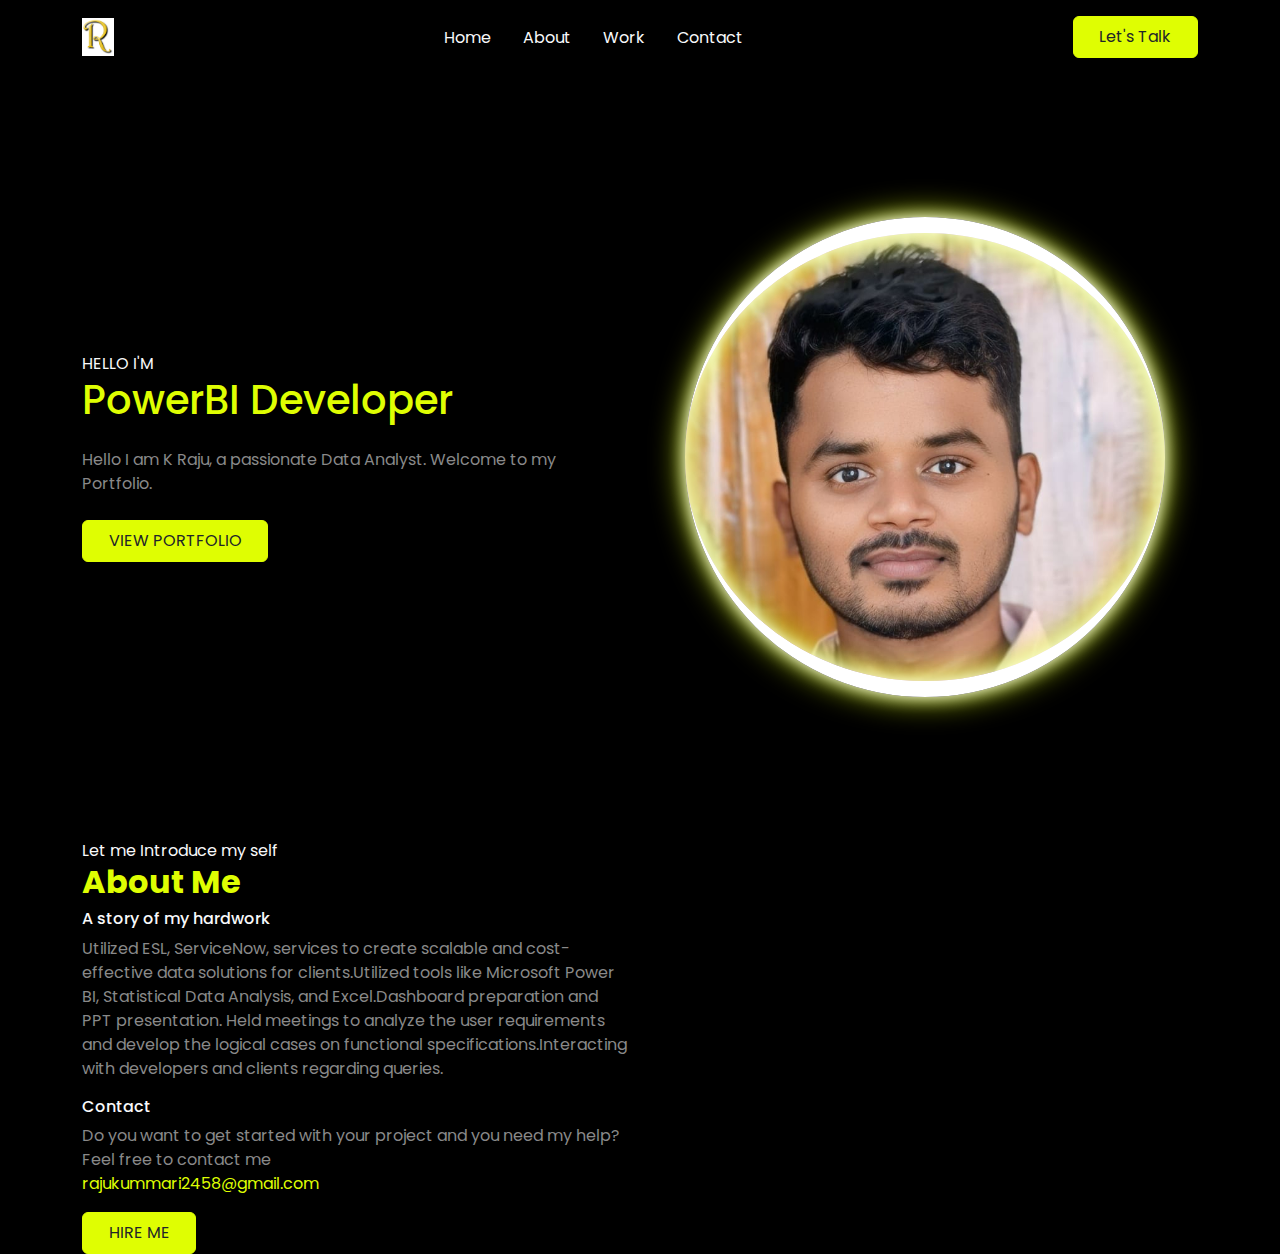
==== index.html @ 033bc4c7 "Update and rename Index.html to index.html" ====
<!DOCTYPE html>
<html lang="en">

<head>
  <meta charset="UTF-8">
  <meta name="viewport" content="width=device-width, initial-scale=1.0">
  <title>Raju Portfolio</title>
  <link rel="icon" type="image/png" href="Images/Image1.png">
  <link href="https://cdn.jsdelivr.net/npm/bootstrap@5.3.3/dist/css/bootstrap.min.css" rel="stylesheet"
    integrity="sha384-QWTKZyjpPEjISv5WaRU9OFeRpok6YctnYmDr5pNlyT2bRjXh0JMhjY6hW+ALEwIH" crossorigin="anonymous">
  <link rel="stylesheet" href="style.css">
</head>

<body class="bg-black">
  <!-- Navbar start -->
  <nav class="navbar navbar-expand-lg py-3">
    <div class="container">
      <img src="Images/Image1.png" alt="logo" class="navbar-logo">
      <button class="navbar-toggler border-0 shadow-none" type="button" data-bs-toggle="collapse"
        data-bs-target="#navbarSupportedContent" aria-controls="navbarSupportedContent" aria-expanded="false"
        aria-label="Toggle navigation">
        <span class="navbar-toggler-icon"></span>
      </button>
      <div class="collapse navbar-collapse text-center" id="navbarSupportedContent">
        <ul class="navbar-nav m-auto mb-2 mb-lg-0 gap-3">
          <li class="nav-item">
            <a class="nav-link text-light active" aria-current="page" href="#home">Home</a>
          </li>
          <li class="nav-item">
            <a class="nav-link text-light" href="#about">About</a>
          </li>
          <li class="nav-item">
            <a class="nav-link text-light" href="#work">Work</a>
          </li>
          <li class="nav-item">
            <a class="nav-link text-light" href="#contact">Contact</a>
          </li>
        </ul>
        <button type="button" class="btn mybtn bg-green">Let's Talk</button>
      </div>
    </div>
  </nav>
  <!-- Navbar end -->

  <main>
    <section class="main-section d-flex align-items-center">
      <div class="container">
        <div class="row align-items-center gap-3 gap-lg-0">
          <div class="col-lg-6">
            <span class="text-light text-uppercase">Hello I'm</span>
            <h1 class="txt-green">PowerBI Developer</h1>
            <p class="txt-gray mt-4 mb-4">
              Hello I am K Raju, a passionate Data Analyst. Welcome to my Portfolio.
            </p>
            <button type="button" class="btn mybtn bg-green">VIEW PORTFOLIO</button>

          </div>
          <div class="col-lg-6">
            <div class="image-container mx-auto"></div>
          </div>

        </div>
      </div>
    </section>

    <section>
      <div class="container">
        <div class="row align-items-center">
          <div class="col-lg-6">
            <span class="text-light">Let me Introduce my self</span>
            <h2 class="txt-green fw-bold">About Me</h2>
            <h6 class="text-light">A story of my hardwork</h6>
            <p class="txt-gray para1">Utilized ESL, ServiceNow, services to create scalable and cost-effective data solutions
              for clients.Utilized tools like Microsoft Power BI, Statistical Data Analysis, and Excel.Dashboard
              preparation and PPT presentation. Held meetings to analyze the user requirements and develop the logical
              cases on functional specifications.Interacting with developers and clients regarding queries.
            </p>
            <h6 class="text-light">Contact</h6>
            <p class="txt-gray para2">Do you want to get started with your project and you need my help? Feel free to contact
              me
              <a href="#" class="txt-green d-block">rajukummari2458@gmail.com</a>
            </p>
            <a href="https://github.com/Raju2458/Sample-Repository/tree/913db9e535141006c1874f4032244beb3bd49828/Portfolio" target="_blank"><button type="button" class="btn mybtn bg-green">HIRE ME</button></a>

          </div>
        </div>
      </div>
    </section>
  </main>





  <script src="https://cdn.jsdelivr.net/npm/@popperjs/core@2.11.8/dist/umd/popper.min.js"
    integrity="sha384-I7E8VVD/ismYTF4hNIPjVp/Zjvgyol6VFvRkX/vR+Vc4jQkC+hVqc2pM8ODewa9r"
    crossorigin="anonymous"></script>
  <script src="https://cdn.jsdelivr.net/npm/bootstrap@5.3.3/dist/js/bootstrap.min.js"
    integrity="sha384-0pUGZvbkm6XF6gxjEnlmuGrJXVbNuzT9qBBavbLwCsOGabYfZo0T0to5eqruptLy"
    crossorigin="anonymous"></script>
</body>

</html>
---- style.css ----
@import url('https://fonts.googleapis.com/css2?family=Poppins:ital,wght@0,100;0,200;0,300;0,400;0,500;0,600;0,700;0,800;0,900;1,100;1,200;1,300;1,400;1,500;1,600;1,700;1,800;1,900&display=swap');
*{
    font-family: "Poppins", sans-serif;
}

:root{
    --green-clr: #dffe02;
    --gray-clr: #898989;
    --dark-blue-clr: #171C22;
}

.bg-green{
    background: var(--green-clr);
}

.bg-dark-blue{
    background: var(--dark-blue-clr);
}

.txt-green{
    color: var(--green-clr);
}
.txt-gray{
    color: var(--gray-clr);
}


.navbar-logo{
    width: 2rem;
}

.mybtn{
    border: .1rem solid var(--green-clr) !important;
    padding: .5rem 1.6rem;
}

.mybtn:hover{
    background: transparent;
    color: var(--gray-clr) !important;
}

.navbar-toggler-icon{
    background-image: url("data:image/svg+xml,%3Csvg xmlns='http://www.w3.org/2000/svg' viewBox='0 0 30 30'%3E%3Cpath stroke='rgba(255, 255, 255, 1)' stroke-linecap='round' stroke-miterlimit='10' stroke-width='2' d='M4 7h22M4 15h22M4 23h22'/%3E%3C/svg%3E");
    width: 2rem;
}
.image-container{
    width: 30rem;
    aspect-ratio: 1;
    border-radius: 50%;
    border-top: 1rem solid white;
    border-bottom: 1rem solid white;
    background-image: url(Images/Raju_pic.jpeg);
    background-position: center;
    background-size: 100%;
    background-position: center 0%;
    box-shadow: 
    0 0 1rem white,
    inset 0 0 1rem white,
    0 0 2rem var(--green-clr),
    inset 0 0 2rem var(--green-clr);
}

.main-section{
    min-height: 85vh;
}






@media screen and (max-width: 680px) {
    h1{
        font-size: 1rem;
    }
    h2{
        font-size: 1rem;
    }
    h6{
        font-size: 1rem;
    }

    .image-container{
        width: 20rem;
    }
}

a{
    text-decoration: none;
}

li{
    list-style: none;
}
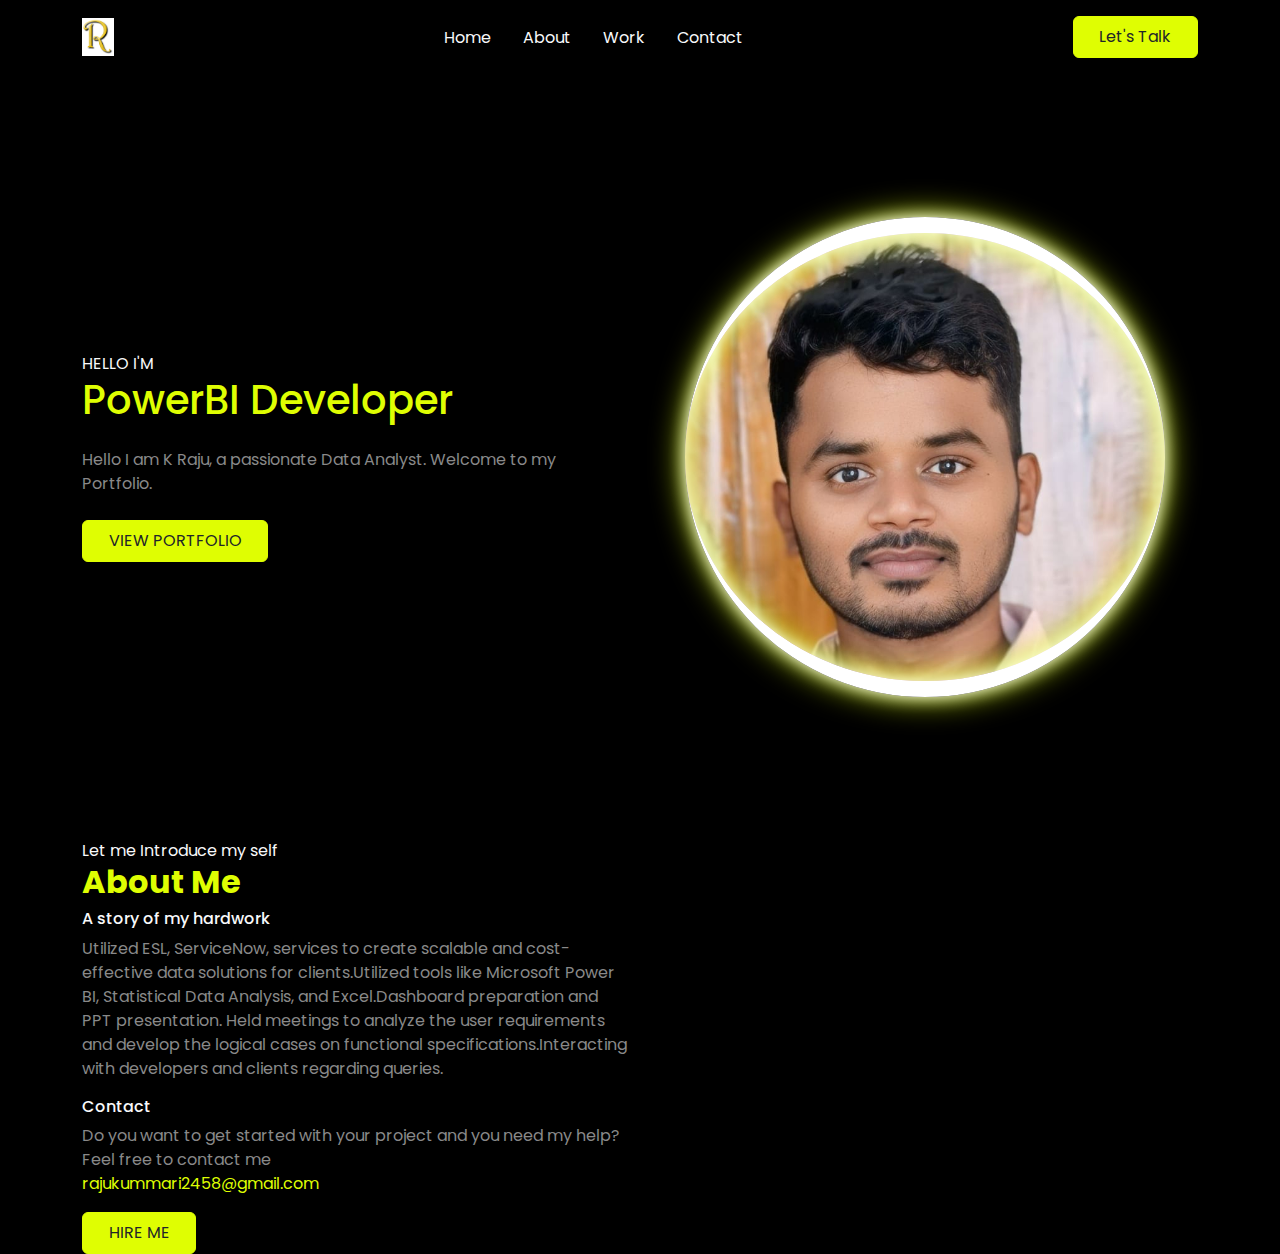
==== commit 60896c3d: "Update index.html" ====
--- a/index.html
+++ b/index.html
@@ -63,7 +63,7 @@
       </div>
     </section>
 
-    <section>
+    <section id="about"> 
       <div class="container">
         <div class="row align-items-center">
           <div class="col-lg-6">
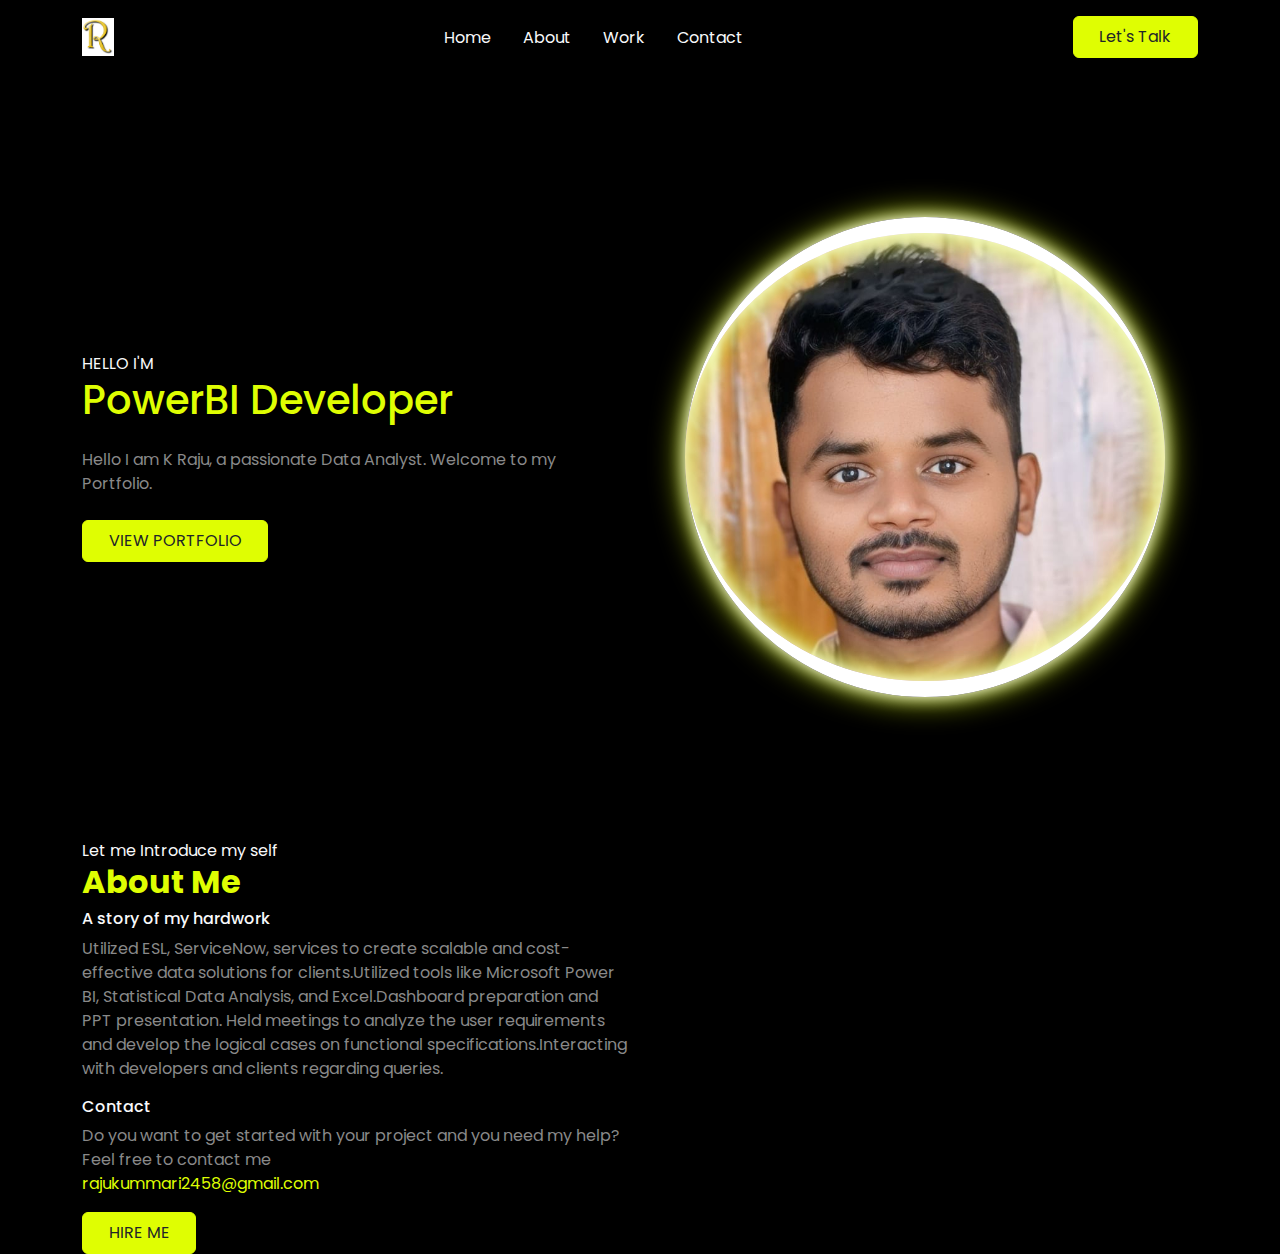
==== commit a7f4b0c0: "Update index.html" ====
--- a/index.html
+++ b/index.html
@@ -75,7 +75,7 @@
               preparation and PPT presentation. Held meetings to analyze the user requirements and develop the logical
               cases on functional specifications.Interacting with developers and clients regarding queries.
             </p>
-            <h6 class="text-light">Contact</h6>
+            <h6 class="text-light" id="contact">Contact</h6>
             <p class="txt-gray para2">Do you want to get started with your project and you need my help? Feel free to contact
               me
               <a href="#" class="txt-green d-block">rajukummari2458@gmail.com</a>
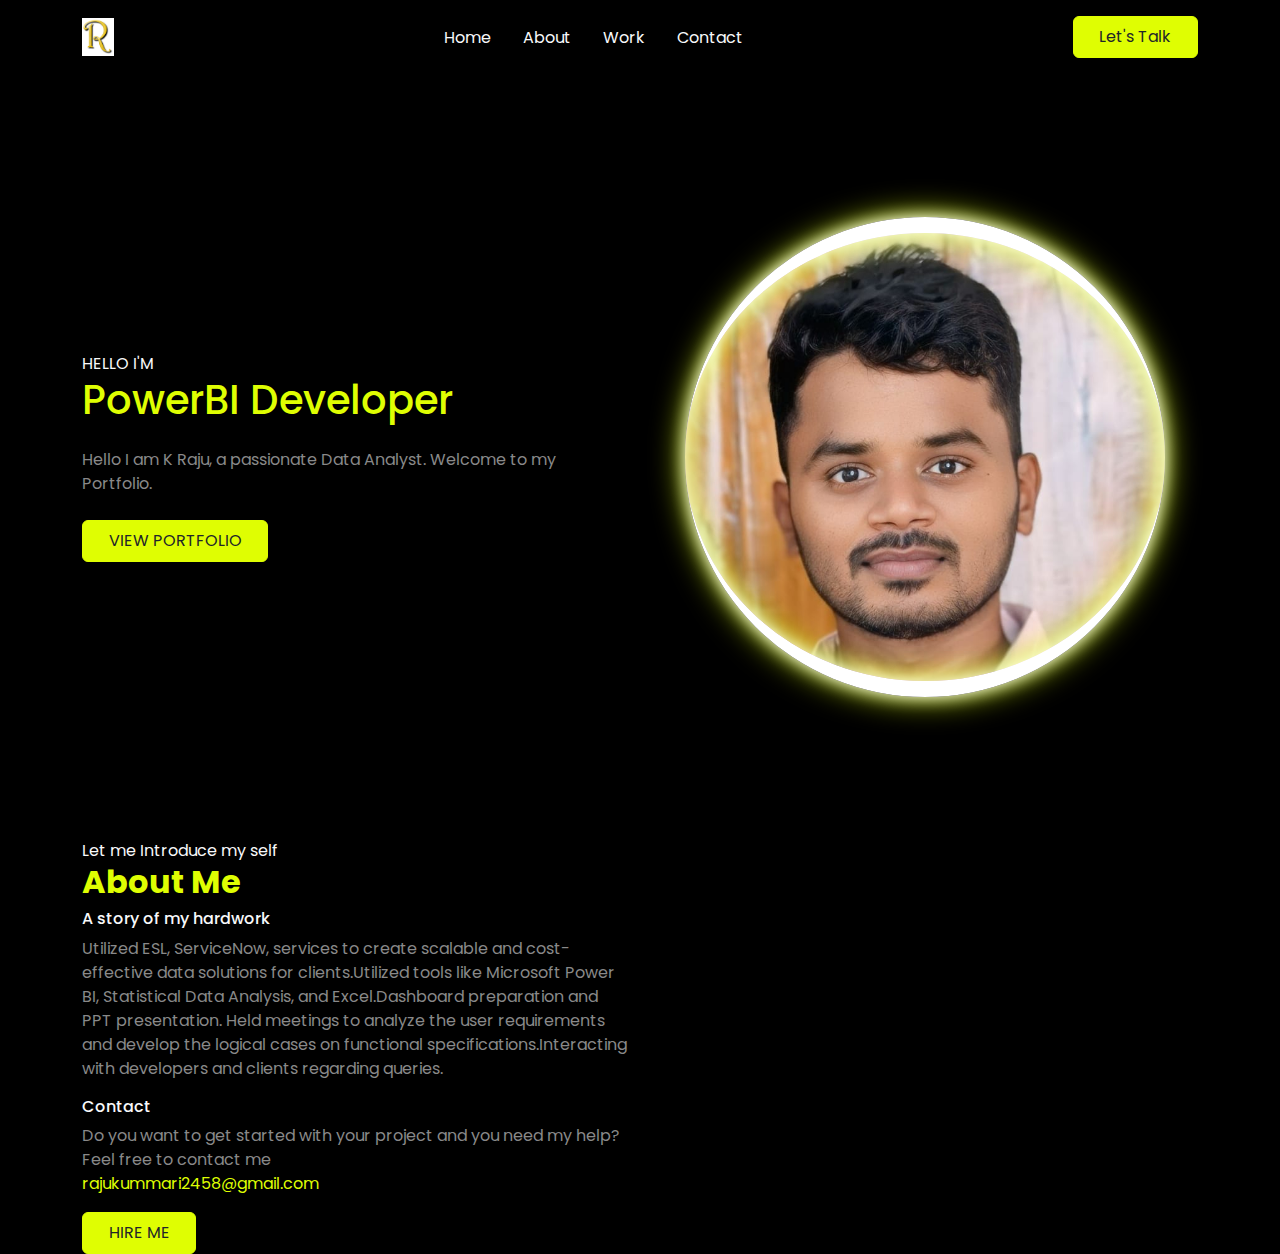
==== commit 95bbd159: "Update index.html" ====
--- a/index.html
+++ b/index.html
@@ -80,7 +80,7 @@
               me
               <a href="#" class="txt-green d-block">rajukummari2458@gmail.com</a>
             </p>
-            <a href="https://github.com/Raju2458/Sample-Repository/tree/913db9e535141006c1874f4032244beb3bd49828/Portfolio" target="_blank"><button type="button" class="btn mybtn bg-green">HIRE ME</button></a>
+            <a href="#"><button type="button" class="btn mybtn bg-green">HIRE ME</button></a>
 
           </div>
         </div>
